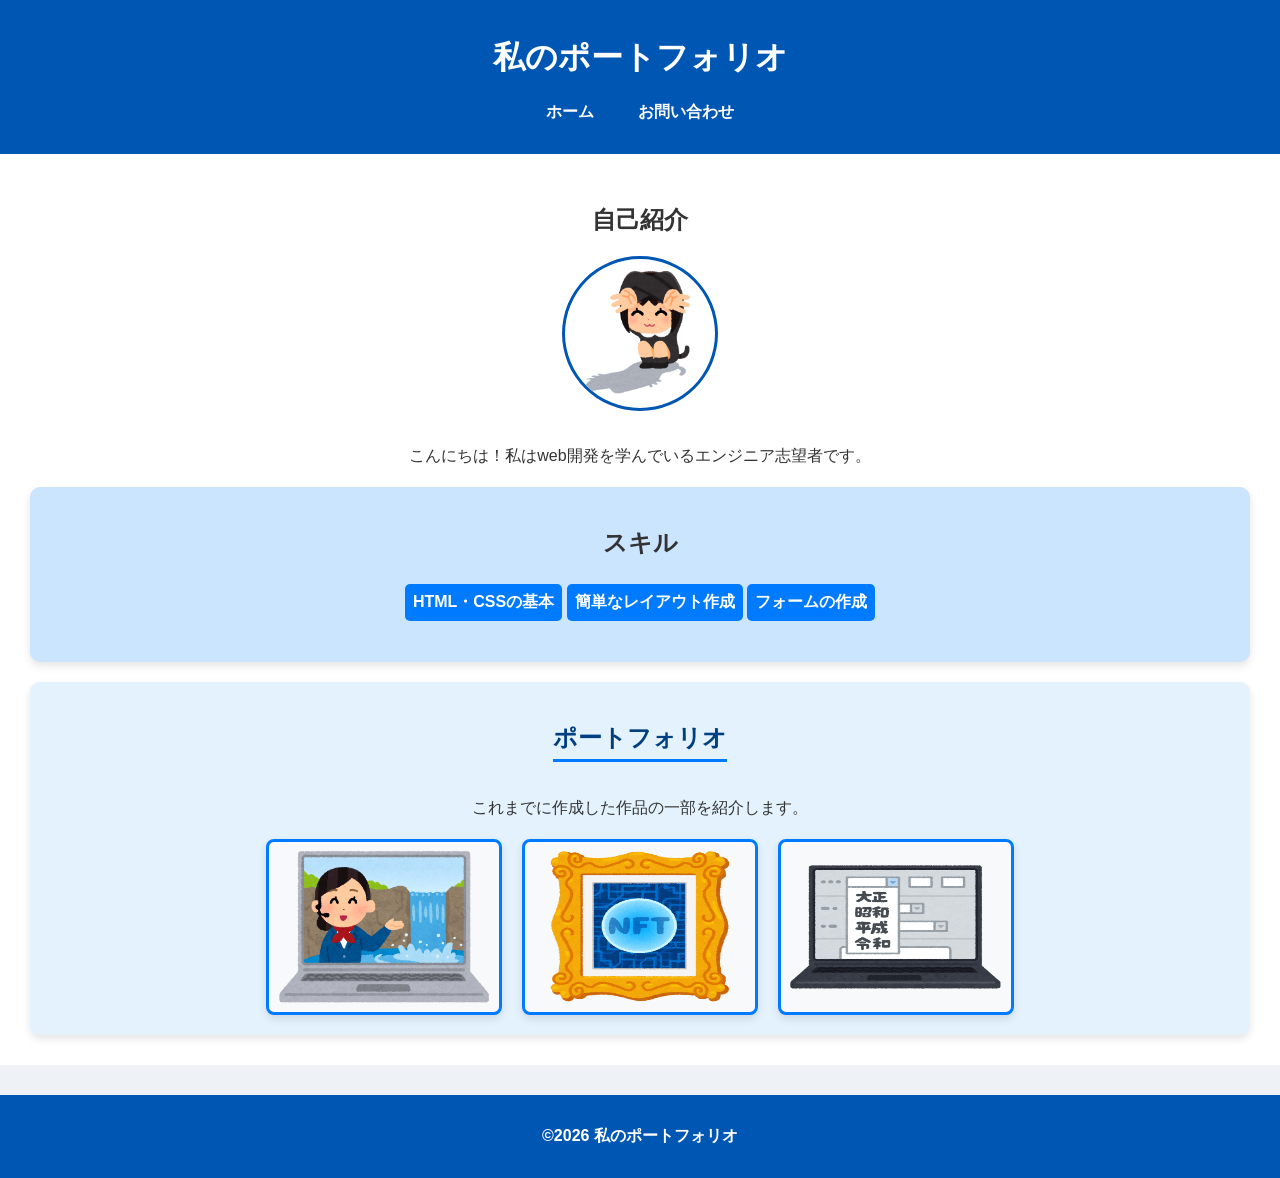
==== index.html @ cd76cef5 "Week4課題" ====
<!DOCTYPE html>
<html lang="ja">
<head>
    <meta charset="UTF-8">
    <meta name="viewport" content="width=device-width, initial-scale=1.0">
    <title>ポートフォリオ</title>
    <link rel="stylesheet" href="test2/style.css">
</head>
<body>
    <header>
        <h1>私のポートフォリオ</h1>
        <nav>
            <ul class="nav-list">
                <li><a href="index.html">ホーム</a></li>
                <li><a href="test2/contact.html">お問い合わせ</a></li>
            </ul>
        </nav>
    </header>
    <main>
        <section class="profile">
            <h2>自己紹介</h2>
            <img src="test2/猫耳.png" alt="プロフィール写真" class="profile-img">
            <p>こんにちは！私はweb開発を学んでいるエンジニア志望者です。</p>
        </section>
        <section class="skills">
            <h2>スキル</h2>
            <ul class="skill-list" style="list-style: none; padding: 0;">
                <li>HTML・CSSの基本</li>
                <li>簡単なレイアウト作成</li>
                <li>フォームの作成</li>
            </ul>
        </section>
        <section class="portfolio">
            <h2>ポートフォリオ</h2>
            <p>これまでに作成した作品の一部を紹介します。</p>
            <div class="portfolio-items">
                <img src="test2/work1.png" alt="作品１">
                <img src="test2/work2.png" alt="作品２">
                <img src="test2/work3.png" alt="作品３">
            </div>
        </section>
    </main>
    <footer>
        <p>&copy;2026 私のポートフォリオ</p>
    </footer>
</body>
</html>
---- test2/style.css ----
body {
    font-family: Arial, sans-serif;
    margin: 0;
    padding: 0;
    background-color: #eef2f7;
    color: #333;
}

header {
    background-color: #0056b3;
    color: white;
    padding: 15px 0;
    text-align: center;
}

.nav-list {
list-style: none;
padding: 0;
text-align: center;
}

.nav-list li {
display: inline;
margin: 0 20px;
}

.nav-list li a {
    color: white;
    text-decoration: none;
    font-weight: bold;
}

main {
    padding: 30px;
    text-align: center;
    background-color: #ffffff;
}

.profile-img {
    width: 150px;
    border-radius: 50%;
    margin-bottom: 15px;
    border: 3px solid #0056b3;
}

.skills {
    background-color: #cce5ff;
    padding: 20px;
    border-radius: 10px;
    margin-top: 20px;
    box-shadow: 0px 4px 8px rgba(0, 0, 0, 0.1);
}

.skill-list {
    list-style: none;
    padding: 0;
    font-weight: bold;
    color: #004080;
}

.skill-list li {
    background-color: #007bff;
    color: white;
    padding: 8px;
    margin: 5px 0;
    border-radius: 5px;
    display: inline-block;
}

.portfolio {
    background-color: #e3f2fd;
    padding: 20px;
    border-radius: 10px;
    margin-top: 20px;
    box-shadow: 0px 4px 8px rgba(0, 0, 0, 0.1);
}

.portfolio h2 {
    color: #004080;
    border-bottom: 3px solid #007bff;
    display: inline-block;
    padding-bottom: 5px;
}

.portfolio-items {
    display: flex;
    justify-content: center;
    gap: 20px;
    margin-top: 20px;
}

.portfolio-items img {
    width: 220px;
    height: 160px;
    border-radius: 8px;
    border: 3px solid #007bff;
    background-color: #f8f9fa;
    padding: 5px;
    box-shadow: 0px 4px 8px rgba(0, 0, 0, 0.1);
}

.contact-form {
    max-width: 400px;
    margin: auto;
    background: white;
    padding: 20px;
    border-radius: 8px;
    box-shadow: 0px 0px 10px rgba(0, 0, 0, 0.2);
}

label, input, textarea, button {
    display: block;
    width: 100%;
    margin-bottom: 12px;
}

button {
    background-color: #0056b3;
    color: white;
    padding: 12px;
    border: none;
    border-radius: 5px;
    cursor: pointer;
    font-size: 16px;
}

footer {
    text-align: center;
    padding: 15px;
    background-color: #0056b3;
    color: white;
    margin-top: 30px;
    font-weight: bold;
}
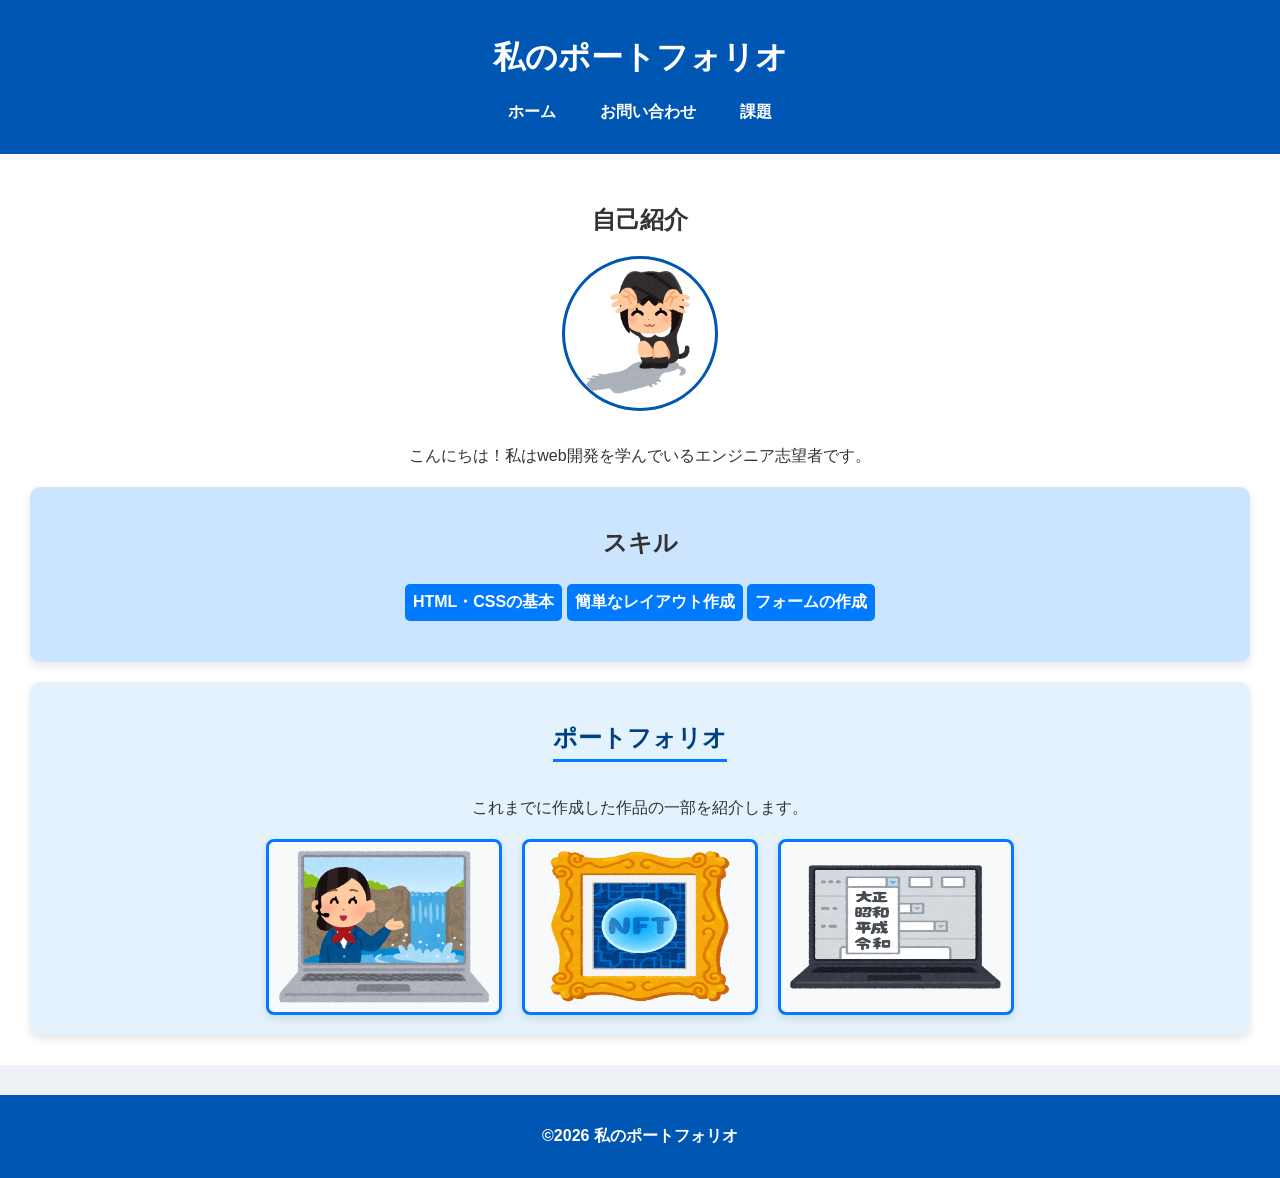
==== commit 84cce9d9: "1_3work課題" ====
--- a/index.html
+++ b/index.html
@@ -4,7 +4,7 @@
     <meta charset="UTF-8">
     <meta name="viewport" content="width=device-width, initial-scale=1.0">
     <title>ポートフォリオ</title>
-    <link rel="stylesheet" href="test2/style.css">
+    <link rel="stylesheet" href="start-folder/css/style.css">
 </head>
 <body>
     <header>
@@ -12,14 +12,15 @@
         <nav>
             <ul class="nav-list">
                 <li><a href="index.html">ホーム</a></li>
-                <li><a href="test2/contact.html">お問い合わせ</a></li>
+                <li><a href="start-folder/contact.html">お問い合わせ</a></li>
+                <li><a href="start-folder/work.html">課題</a></li>
             </ul>
         </nav>
     </header>
     <main>
         <section class="profile">
             <h2>自己紹介</h2>
-            <img src="test2/猫耳.png" alt="プロフィール写真" class="profile-img">
+            <img src="start-folder/img/profile.png" alt="プロフィール写真" class="profile-img">
             <p>こんにちは！私はweb開発を学んでいるエンジニア志望者です。</p>
         </section>
         <section class="skills">
@@ -34,9 +35,9 @@
             <h2>ポートフォリオ</h2>
             <p>これまでに作成した作品の一部を紹介します。</p>
             <div class="portfolio-items">
-                <img src="test2/work1.png" alt="作品１">
-                <img src="test2/work2.png" alt="作品２">
-                <img src="test2/work3.png" alt="作品３">
+                <img src="start-folder/img/work1.png" alt="作品１">
+                <img src="start-folder/img/work2.png" alt="作品２">
+                <img src="start-folder/img/work3.png" alt="作品３">
             </div>
         </section>
     </main>
--- a/start-folder/css/style.css
+++ b/start-folder/css/style.css
@@ -0,0 +1,134 @@
+body {
+    font-family: Arial, sans-serif;
+    margin: 0;
+    padding: 0;
+    background-color: #eef2f7;
+    color: #333;
+}
+
+header {
+    background-color: #0056b3;
+    color: white;
+    padding: 15px 0;
+    text-align: center;
+}
+
+.nav-list {
+list-style: none;
+padding: 0;
+text-align: center;
+}
+
+.nav-list li {
+display: inline;
+margin: 0 20px;
+}
+
+.nav-list li a {
+    color: white;
+    text-decoration: none;
+    font-weight: bold;
+}
+
+main {
+    padding: 30px;
+    text-align: center;
+    background-color: #ffffff;
+}
+
+.profile-img {
+    width: 150px;
+    border-radius: 50%;
+    margin-bottom: 15px;
+    border: 3px solid #0056b3;
+}
+
+.skills {
+    background-color: #cce5ff;
+    padding: 20px;
+    border-radius: 10px;
+    margin-top: 20px;
+    box-shadow: 0px 4px 8px rgba(0, 0, 0, 0.1);
+}
+
+.skill-list {
+    list-style: none;
+    padding: 0;
+    font-weight: bold;
+    color: #004080;
+}
+
+.skill-list li {
+    background-color: #007bff;
+    color: white;
+    padding: 8px;
+    margin: 5px 0;
+    border-radius: 5px;
+    display: inline-block;
+}
+
+.portfolio {
+    background-color: #e3f2fd;
+    padding: 20px;
+    border-radius: 10px;
+    margin-top: 20px;
+    box-shadow: 0px 4px 8px rgba(0, 0, 0, 0.1);
+}
+
+.portfolio h2 {
+    color: #004080;
+    border-bottom: 3px solid #007bff;
+    display: inline-block;
+    padding-bottom: 5px;
+}
+
+.portfolio-items {
+    display: flex;
+    justify-content: center;
+    gap: 20px;
+    margin-top: 20px;
+}
+
+.portfolio-items img {
+    width: 220px;
+    height: 160px;
+    border-radius: 8px;
+    border: 3px solid #007bff;
+    background-color: #f8f9fa;
+    padding: 5px;
+    box-shadow: 0px 4px 8px rgba(0, 0, 0, 0.1);
+}
+
+.contact-form {
+    max-width: 400px;
+    margin: auto;
+    background: white;
+    padding: 20px;
+    border-radius: 8px;
+    box-shadow: 0px 0px 10px rgba(0, 0, 0, 0.2);
+}
+
+label, input, textarea, button {
+    display: block;
+    width: 100%;
+    margin-bottom: 12px;
+}
+
+button {
+    background-color: #0056b3;
+    color: white;
+    padding: 12px;
+    border: none;
+    border-radius: 5px;
+    cursor: pointer;
+    font-size: 16px;
+}
+
+footer {
+    text-align: center;
+    padding: 15px;
+    background-color: #0056b3;
+    color: white;
+    margin-top: 30px;
+    font-weight: bold;
+}
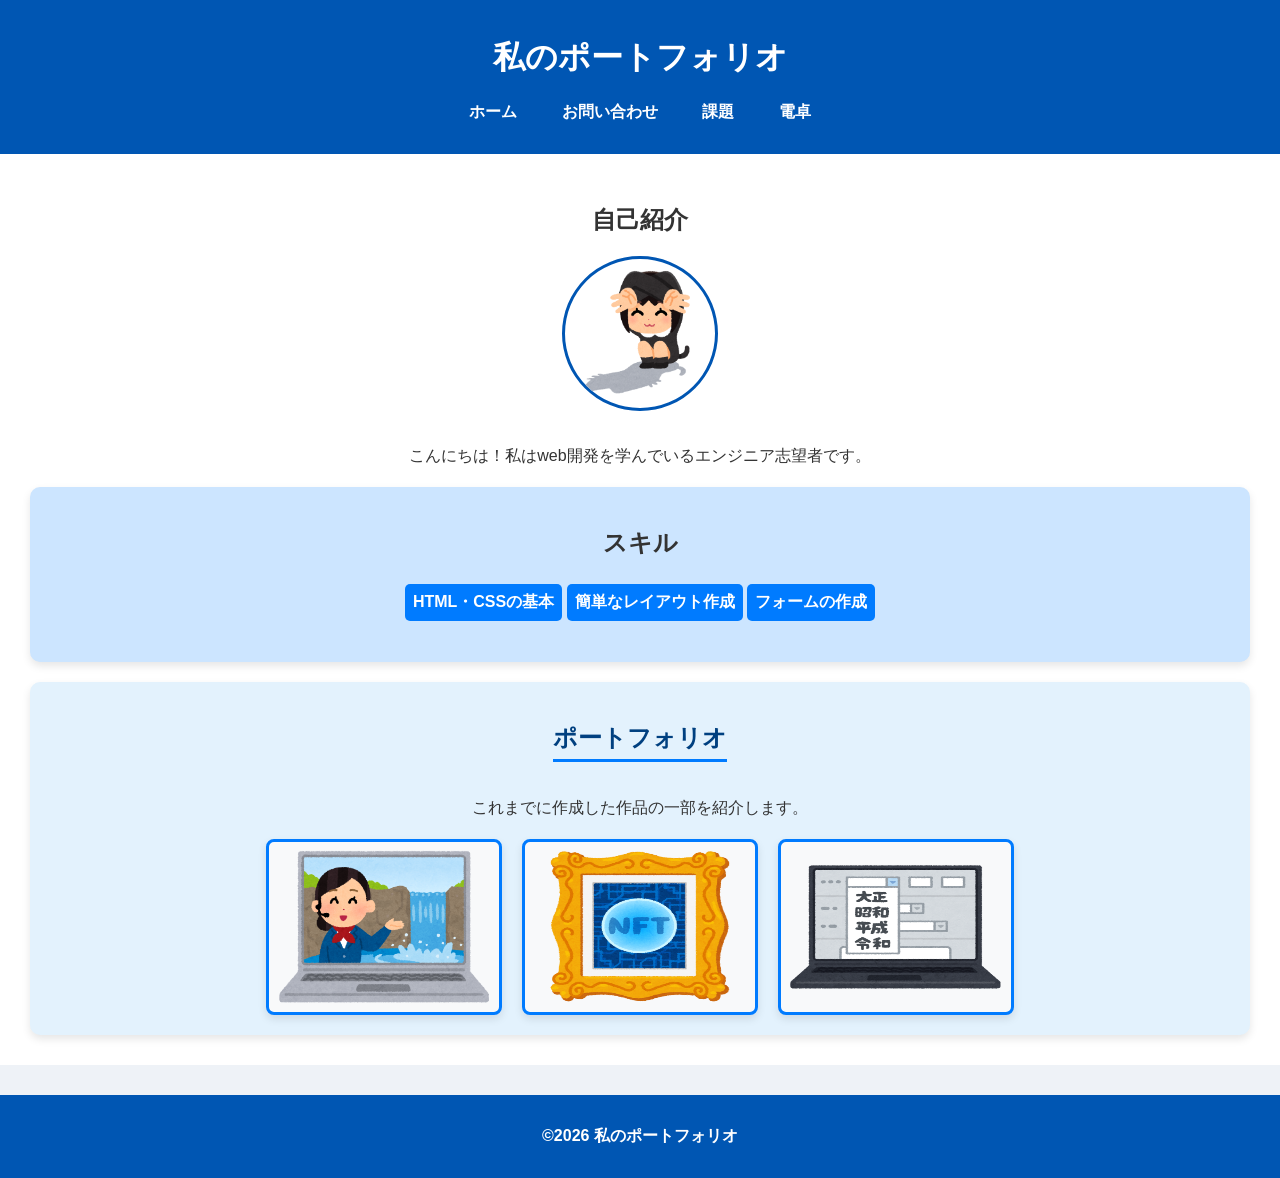
==== commit eea2bcec: "課題電卓" ====
--- a/index.html
+++ b/index.html
@@ -14,6 +14,7 @@
                 <li><a href="index.html">ホーム</a></li>
                 <li><a href="start-folder/contact.html">お問い合わせ</a></li>
                 <li><a href="start-folder/work.html">課題</a></li>
+                <li><a href="start-folder/calculate.html">電卓</a></li>
             </ul>
         </nav>
     </header>
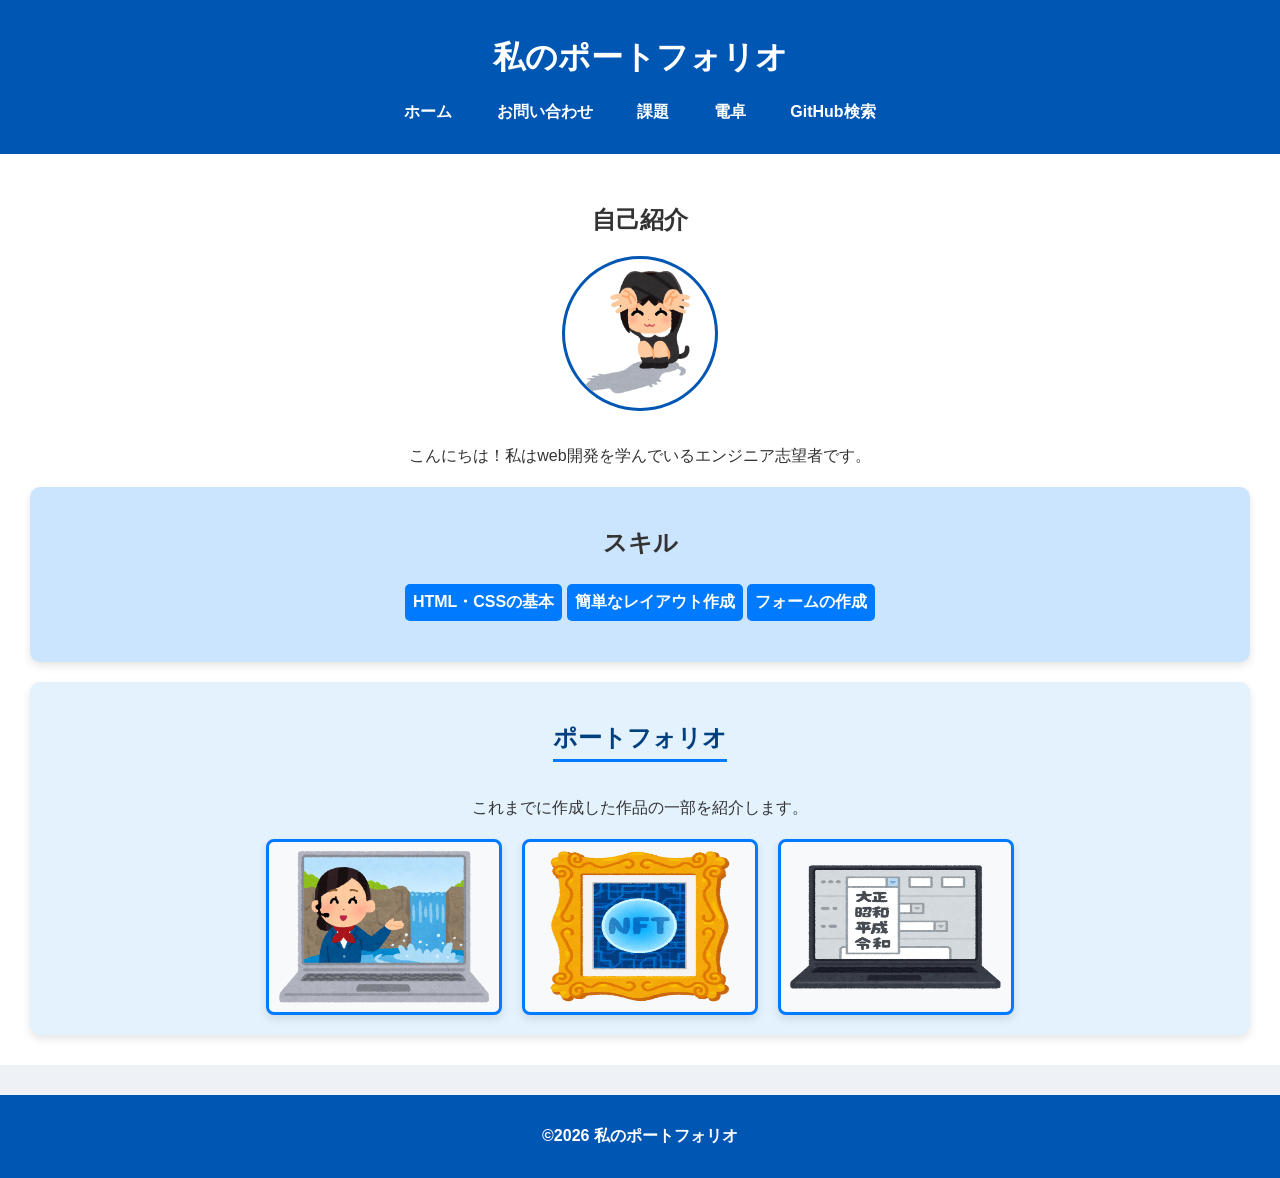
==== commit e2ad894d: "GitHub検索課題" ====
--- a/index.html
+++ b/index.html
@@ -15,6 +15,7 @@
                 <li><a href="start-folder/contact.html">お問い合わせ</a></li>
                 <li><a href="start-folder/work.html">課題</a></li>
                 <li><a href="start-folder/calculate.html">電卓</a></li>
+                <li><a href="start-folder/gitnubsearch.html">GitHub検索</a></li>
             </ul>
         </nav>
     </header>
